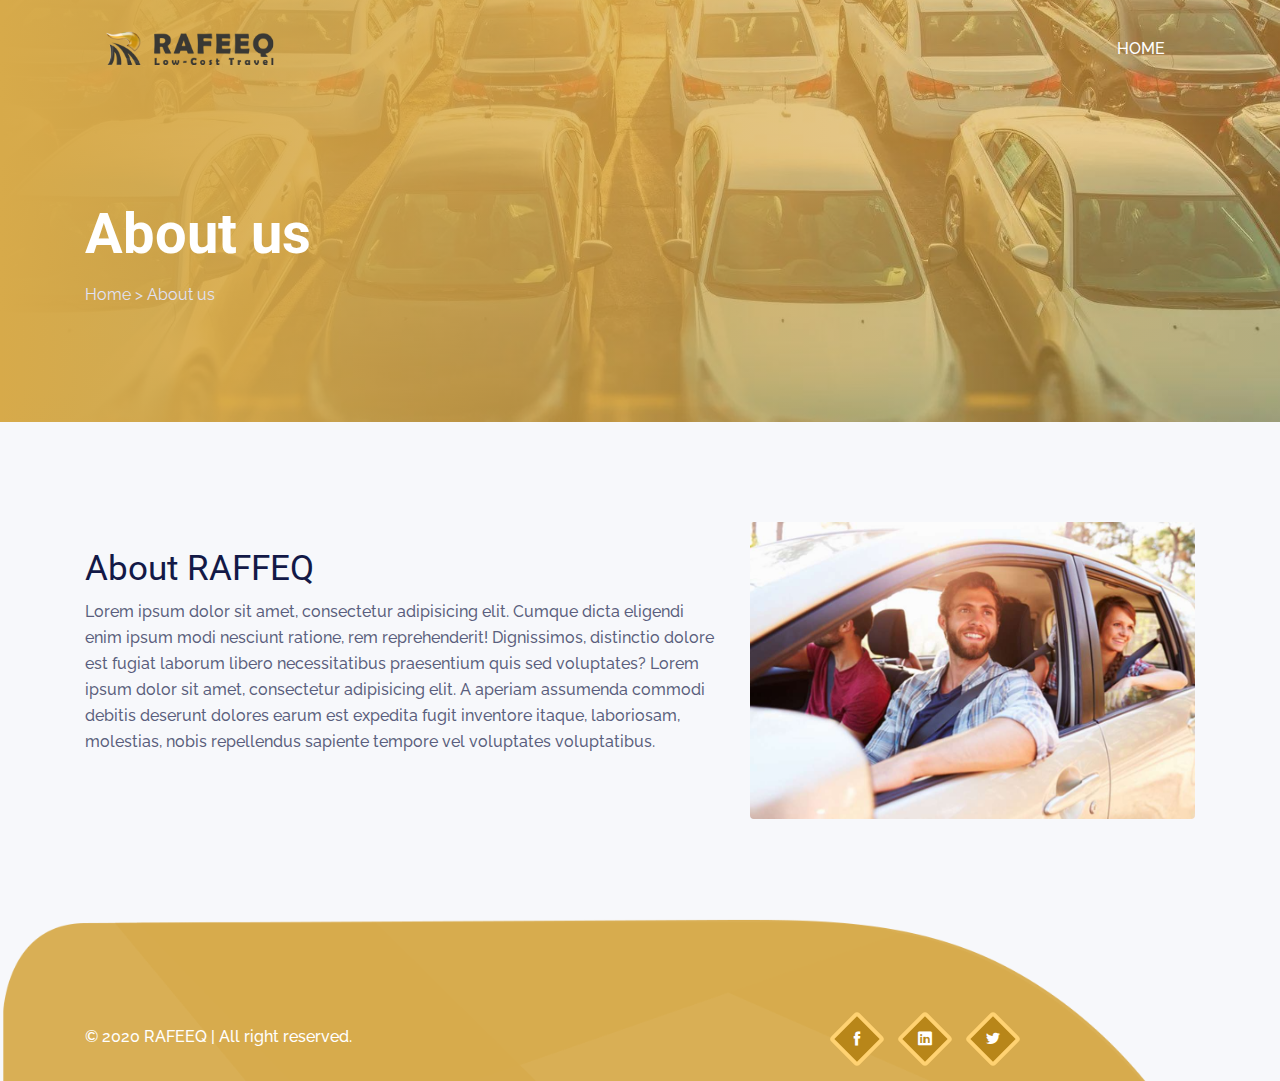
==== about.html @ f1e70dda "18/2" ====
<!DOCTYPE html>
<html lang="en">

<head>
    <meta charset="utf-8">
    <meta http-equiv="X-UA-Compatible" content="IE=edge">
    <meta name="viewport" content="width=device-width, initial-scale=1">
    <title>RAFEEQ - About Us</title>
    <!--bootstrap css-->
    <link rel="stylesheet" href="assets/css/bootstrap.min.css">
    <!--magnific popup css-->
    <link rel="stylesheet" href="assets/css/magnific-popup.css">
    <!--icofont css-->
    <link rel="stylesheet" href="assets/css/icofont.min.css">
    <!--icomoon css-->
    <link rel="stylesheet" href="assets/css/icomoon.css">
    <!--swiper css-->
    <link rel="stylesheet" href="assets/css/swiper.min.css">
    <!--owl carousel css-->
    <link rel="stylesheet" href="assets/css/owl.carousel.min.css">
    <!--animate css-->
    <link rel="stylesheet" href="assets/css/animate.css">
    <!--style css-->
    <link rel="stylesheet" href="assets/css/style.css">
    <!--responsive css-->
    <link rel="stylesheet" href="assets/css/responsive.css">
    <link rel="shortcut icon" href="assets/images/icon.png">
<body class="home-one">
<!--start preloader-->
<div class="preloader">
    <div class="spinner">
        <div class="double-bounce1"></div>
        <div class="double-bounce2"></div>
    </div>
</div>
<!--end preloader-->
<!--start header-->
<header id="header" class="style-one inner">
    <div class="container">
        <nav class="navbar navbar-expand-lg">
            <div class="container">
                <!--Logo-->
                <div id="logo">
                    <a class="logo" href="#"><img src="assets/images/logo.png" alt="logo"></a>
                </div>
                <button class="navbar-toggler" type="button" data-toggle="collapse" data-target="#navbarContent"
                        aria-controls="navbarContent" aria-expanded="false" aria-label="Toggle navigation">
                    <span class="icon-bar"><i class="icofont-navigation-menu"></i></span>
                </button>
                <!--navbar links-->
                <div class="collapse navbar-collapse" id="navbarContent">
                    <ul class="navbar-nav ml-auto inner v1">
                        <li class="nav-item">
                            <a class="nav-link" href="index.html" >HOME</a>
                        </li>
                    </ul>
                </div>
            </div>
        </nav>
    </div>
</header>
<!--end header-->
<!--start page content-->
<section id="page-cont">
    <!--start page header-->
    <div class="page-header bg-cover">
        <div class="container">
            <h2>About us</h2>
            <div class="page-breadcrumb">
                <ul>
                    <li><a href="index.html">Home</a></li>
                    <li>></li>
                    <li>About us</li>
                </ul>
            </div>
        </div>
    </div>
    <!--end page header-->
    <!--start blog wrap-->
    <div class="blog-wrap">
        <div class="container">
            <div class="row align-items-center">
                <div class="col-md-7">
                    <!--start blog single-->
                    <div class="blog-single">

                        <div class="post-cont pt-0">
                            <h2>About RAFFEQ</h2>
                            <p>
                                Lorem ipsum dolor sit amet, consectetur adipisicing elit. Cumque dicta eligendi enim
                                ipsum modi nesciunt ratione, rem reprehenderit! Dignissimos, distinctio dolore est
                                fugiat laborum libero necessitatibus praesentium quis sed voluptates?
                                Lorem ipsum dolor sit amet, consectetur adipisicing elit. A aperiam assumenda commodi
                                debitis deserunt dolores earum est expedita fugit inventore itaque, laboriosam,
                                molestias, nobis repellendus sapiente tempore vel voluptates voluptatibus.
                            </p>
                        </div>
                    </div>
                </div>
                <div class="col-lg-5">
                    <img src="assets/images/cars2.jpg" class="img-fluid rounded" alt="">
                </div>
            </div>
        </div>
    </div>
</section>
<!--end page content-->
<!--start footer-->
<footer id="footer" class="bg bg-cover">
    <div class="container">
        <div class="footer-bottom">
            <div class="row">
                <div class="col-md-6">
                    <div class="copyright-text">
                        <p class="text-white m-0">&copy; 2020 RAFEEQ | All right reserved.</p>
                    </div>
                </div>
                <div class="col-md-6">
                    <div class="footer-social text-center">
                        <ul>
                            <li><a href="#"><span><i class="icofont-facebook"></i></span></a></li>
                            <li><a href="#"><span><i class="icofont-linkedin"></i></span></a></li>
                            <li><a href="#"><span><i class="icofont-twitter"></i></span></a></li>
                        </ul>
                    </div>
                </div>
            </div>
        </div>
    </div>
</footer>
<!--end footer-->
<!--jQuery js-->
<script src="assets/js/jquery-3.3.1.min.js"></script>
<!--proper js-->
<script src="assets/js/popper.min.js"></script>
<!--bootstrap js-->
<script src="assets/js/bootstrap.min.js"></script>
<!--swiper js-->
<script src="assets/js/swiper.min.js"></script>
<!--counter js-->
<script src="assets/js/waypoints.js"></script>
<script src="assets/js/counterup.min.js"></script>
<!--magnic popup js-->
<script src="assets/js/magnific-popup.min.js"></script>
<!--owl carousel js-->
<script src="assets/js/owl.carousel.min.js"></script>
<!--scrollIt js-->
<script src="assets/js/scrollIt.min.js"></script>
<!--validator js-->
<script src="assets/js/validator.min.js"></script>
<!--contact js-->
<script src="assets/js/contact.js"></script>
<!--main js-->
<script src="assets/js/custom.js"></script>

</body>

</html>
---- assets/css/icomoon.css ----
@font-face {
  font-family: 'icomoon';
  src:  url('../fonts/icomoonded3.eot?m8hnq7');
  src:  url('../fonts/icomoonded3.eot?m8hnq7#iefix') format('embedded-opentype'),
    url('../fonts/icomoonded3.ttf?m8hnq7') format('truetype'),
    url('../fonts/icomoonded3.woff?m8hnq7') format('woff'),
    url('../fonts/icomoonded3.svg?m8hnq7#icomoon') format('svg');
  font-weight: normal;
  font-style: normal;
}

[class^="icon-"], [class*=" icon-"] {
  /* use !important to prevent issues with browser extensions that change fonts */
  font-family: 'icomoon' !important;
  speak: none;
  font-style: normal;
  font-weight: normal;
  font-variant: normal;
  text-transform: none;
  line-height: 1;

  /* Better Font Rendering =========== */
  -webkit-font-smoothing: antialiased;
  -moz-osx-font-smoothing: grayscale;
}

.icon-archery:before {
  content: "\e900";
}
.icon-badge:before {
  content: "\e901";
}
.icon-cloud-computing:before {
  content: "\e902";
}
.icon-dimond:before {
  content: "\e903";
}
.icon-download-cloud:before {
  content: "\e904";
}
.icon-employee:before {
  content: "\e905";
}
.icon-gears:before {
  content: "\e906";
}
.icon-hand:before {
  content: "\e907";
}
.icon-pictures:before {
  content: "\e908";
}
.icon-plane:before {
  content: "\e909";
}
.icon-right-arrow:before {
  content: "\e90a";
}
.icon-rocket:before {
  content: "\e90b";
}
.icon-secure-shield:before {
  content: "\e90c";
}
.icon-shooting-star:before {
  content: "\e90d";
}
.icon-smartphone:before {
  content: "\e90e";
}
.icon-support:before {
  content: "\e90f";
}
.icon-team1:before {
  content: "\e910";
}
.icon-team:before {
  content: "\e911";
}
.icon-trophy:before {
  content: "\e912";
}
.icon-utensils:before {
  content: "\e913";
}
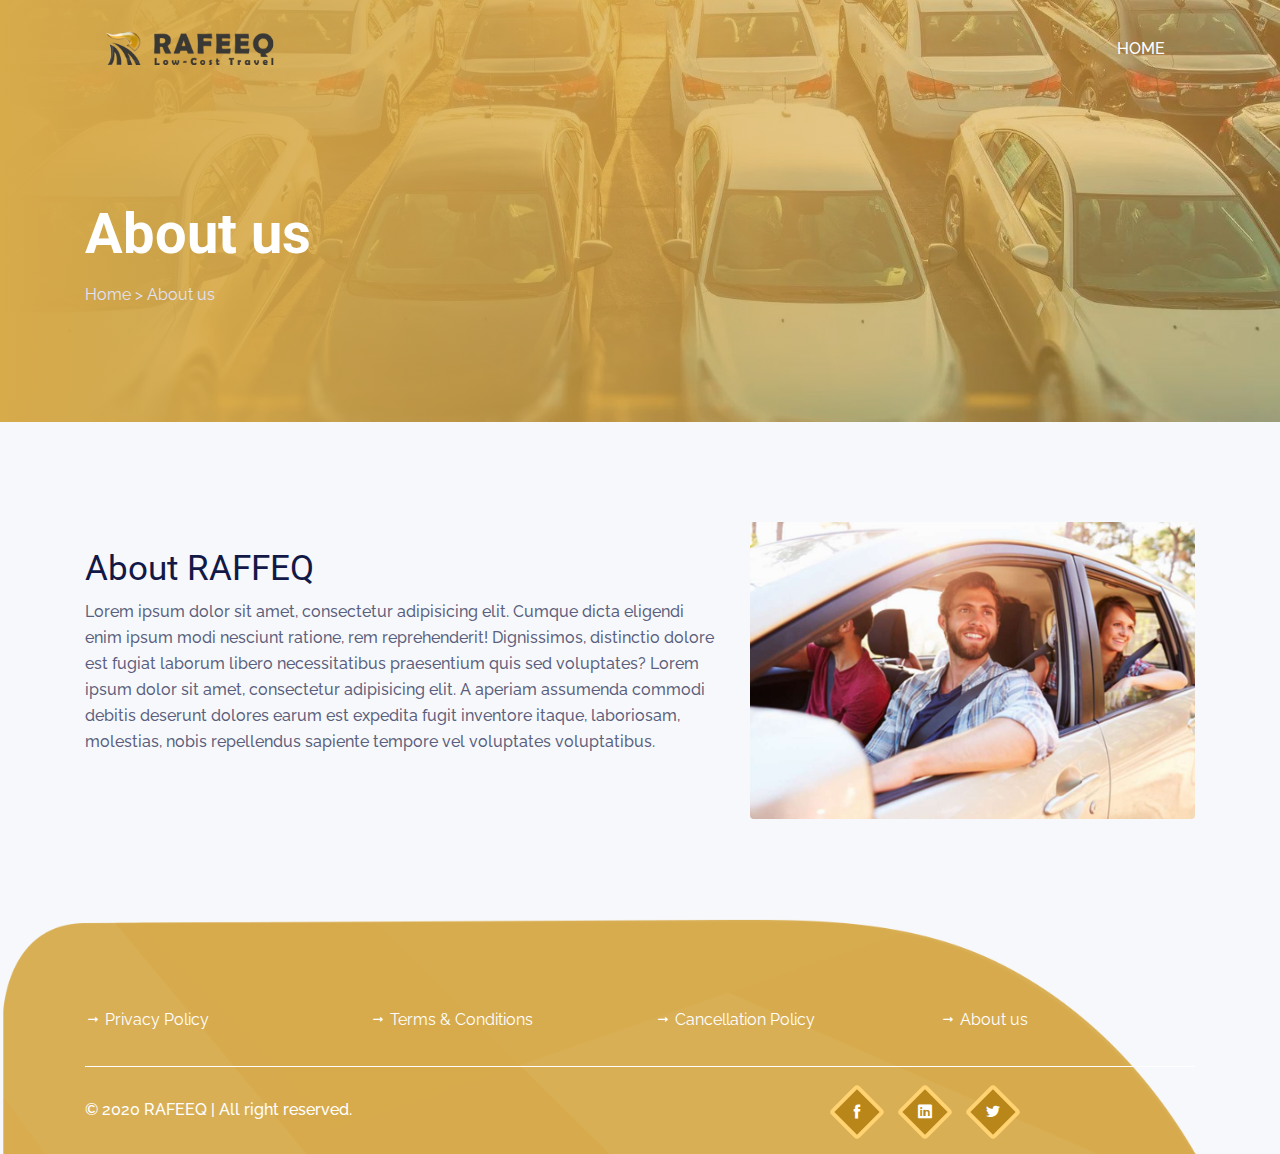
==== commit 7634c081: "19/2" ====
--- a/about.html
+++ b/about.html
@@ -41,7 +41,7 @@
             <div class="container">
                 <!--Logo-->
                 <div id="logo">
-                    <a class="logo" href="#"><img src="assets/images/logo.png" alt="logo"></a>
+                    <a class="logo" href="index.html"><img src="assets/images/logo.png" alt="logo"></a>
                 </div>
                 <button class="navbar-toggler" type="button" data-toggle="collapse" data-target="#navbarContent"
                         aria-controls="navbarContent" aria-expanded="false" aria-label="Toggle navigation">
@@ -108,6 +108,38 @@
 <!--start footer-->
 <footer id="footer" class="bg bg-cover">
     <div class="container">
+        <div class="footer-top">
+            <div class="row">
+                <div class="col-lg-3 col-md-6">
+                    <div class="footer-widget-single">
+                        <ul>
+                            <li><a href="privacy-policy.html"><i class="icofont-long-arrow-right"></i> Privacy Policy</a></li>
+                        </ul>
+                    </div>
+                </div>
+                <div class="col-lg-3 col-md-6">
+                    <div class="footer-widget-single">
+                        <ul>
+                            <li><a href="terms-conditions.html"><i class="icofont-long-arrow-right"></i> Terms & Conditions</a></li>
+                        </ul>
+                    </div>
+                </div>
+                <div class="col-lg-3 col-md-6">
+                    <div class="footer-widget-single">
+                        <ul>
+                            <li><a href="cancellation-policy.html"><i class="icofont-long-arrow-right"></i> Cancellation Policy</a></li>
+                        </ul>
+                    </div>
+                </div>
+                <div class="col-lg-3 col-md-6">
+                    <div class="footer-widget-single">
+                        <ul>
+                            <li><a href="about.html"><i class="icofont-long-arrow-right"></i> About us</a></li>
+                        </ul>
+                    </div>
+                </div>
+            </div>
+        </div>
         <div class="footer-bottom">
             <div class="row">
                 <div class="col-md-6">
--- a/assets/css/style.css
+++ b/assets/css/style.css
@@ -804,7 +804,6 @@
 
 .features-single {
     margin: 0 0 20px;
-    cursor: pointer;
     border-radius: 10px;
     -webkit-transition: 0.5s;
     transition: 0.5s
@@ -818,7 +817,7 @@
     transition: 0.3s
 }
 
-.features-single:hover .icon i,
+
 .features-single .feature-link.active i,
 .features-single.v2 .icon i {
     color: #D7AA4A
@@ -841,7 +840,7 @@
     background-repeat: no-repeat;
 }
 
-.features-single:hover i,
+
 .features-single .feature-link.active i {
     background-image: url(../images/icons/feat-icon-bg.png);
 }
@@ -863,8 +862,7 @@
     overflow: hidden
 }
 
-.features-single .feature-link.active,
-.features-single:hover .feature-link {
+.features-single .feature-link.active{
     background-color: #D7AA4A
 }
 
@@ -881,8 +879,6 @@
 
 .features-single .feature-link.active h4,
 .features-single .feature-link.active p,
-.features-single:hover h4,
-.features-single:hover p,
 .features-single.v2 h4,
 .features-single.v2 p {
     color: #fff !important
@@ -897,16 +893,18 @@
     box-shadow: 0px 3px 24px 0px rgba(0, 0, 0, 0.35) !important;
 }
 
-.features-carousel .owl-nav {
+.features-carousel .owl-nav,
+.screen-carousel-default .owl-nav{
     position: absolute;
     left: 0;
     right: 0;
-    bottom: -175px;
+    bottom: -145px;
     width: 100%;
     text-align: center
 }
 
-.features-carousel .owl-nav div {
+.features-carousel .owl-nav div,
+.screen-carousel-default .owl-nav div{
     background-color: #fff1d4;
     width: 65px;
     height: 65px;
@@ -937,7 +935,8 @@
     left: auto;
 }
 
-.features-carousel .owl-nav div:hover {
+.features-carousel .owl-nav div:hover,
+.screen-carousel-default .owl-nav div:hover {
     background-color: #D7AA4A;
     color: #fff;
 }
@@ -2171,7 +2170,6 @@
 }
 
 .screen-carousel-wrap-default {
-    margin-right: -25%;
     margin-top: 45px
 }
 
@@ -2202,10 +2200,11 @@
     margin-top: 35px
 }
 
-.screen-carousel-default.owl-carousel .owl-dots {
-    position: absolute;
-    left: -36%;
-    bottom: 28%;
+.screen-carousel-default.owl-carousel .owl-nav {
+    position: absolute;
+    bottom: 22%;
+    left: -38%;
+    width: 200px;
 }
 
 .screen-carousel-default.owl-carousel .owl-dot {
@@ -2783,8 +2782,8 @@
     color: #fff;
 }
 
-.footer-widget-single ul li:hover a {
-    color: #131947
+.footer-widget-single ul li a:hover {
+    color: #393834
 }
 
 .footer-widget-single .footer-btns li {
@@ -2844,11 +2843,12 @@
 
 .footer-bottom {
     padding: 25px 0 0;
-    overflow: hidden
+    overflow: hidden;
+    border-top: 1px solid white;
 }
 
 .footer-top {
-    padding: 0 0 110px
+    padding: 0 0 20px
 }
 
 .copyright-text p {
@@ -3389,4 +3389,10 @@
     display: block;
     background: url(../images/check.svg);
     background-size: contain;
+}
+#hero-area{
+    padding-bottom: 0 !important;
+}
+#about-area{
+    padding-top:0 !important;
 }--- a/assets/css/responsive.css
+++ b/assets/css/responsive.css
@@ -26,7 +26,7 @@
         padding: 120px 0 160px;
     }
 
-    .screen-carousel-default.owl-carousel .owl-dots {
+    .screen-carousel-default.owl-carousel .owl-nav {
         bottom: 12%;
         left: -50%
     }
@@ -88,7 +88,7 @@
         padding: 120px 0 160px;
     }
 
-    .screen-carousel-default.owl-carousel .owl-dots {
+    .screen-carousel-default.owl-carousel .owl-nav {
         bottom: 12%;
         left: -50%
     }
@@ -159,7 +159,7 @@
         padding: 120px 0 160px;
     }
 
-    .screen-carousel-default.owl-carousel .owl-dots {
+    .screen-carousel-default.owl-carousel .owl-nav {
         bottom: 12%;
         left: -50%
     }
@@ -349,7 +349,7 @@
         padding-right: 30px;
     }
 
-    .screen-carousel-default.owl-carousel .owl-dots {
+    .screen-carousel-default.owl-carousel .owl-nav {
         left: -380px;
         bottom: 150px;
     }
@@ -791,9 +791,9 @@
         padding-right: 20px;
     }
 
-    .screen-carousel-default.owl-carousel .owl-dots {
-        left: -250px;
-        bottom: 50px;
+    .screen-carousel-default.owl-carousel .owl-nav {
+        left: -317px;
+        bottom: 20px;
     }
 
     .app-frame-default img {
@@ -1320,7 +1320,7 @@
         text-align: center;
     }
 
-    .screen-carousel-default.owl-carousel .owl-dots {
+    .screen-carousel-default.owl-carousel .owl-nav {
         position: absolute;
         left: 0;
         bottom: -150px;
@@ -2097,10 +2097,11 @@
         text-align: center;
     }
 
-    .screen-carousel-default.owl-carousel .owl-dots {
+    .screen-carousel-default.owl-carousel .owl-nav {
         position: absolute;
         left: 0;
-        bottom: -122px;
+        bottom: -65px;
+        width: 100%;
         right: 0;
         text-align: center;
     }
@@ -2909,10 +2910,11 @@
         text-align: center;
     }
 
-    .screen-carousel-default.owl-carousel .owl-dots {
+    .screen-carousel-default.owl-carousel .owl-nav {
         position: absolute;
         left: 0;
-        bottom: -122px;
+        width: 100%;
+        bottom: -70px;
         right: 0;
         text-align: center;
     }
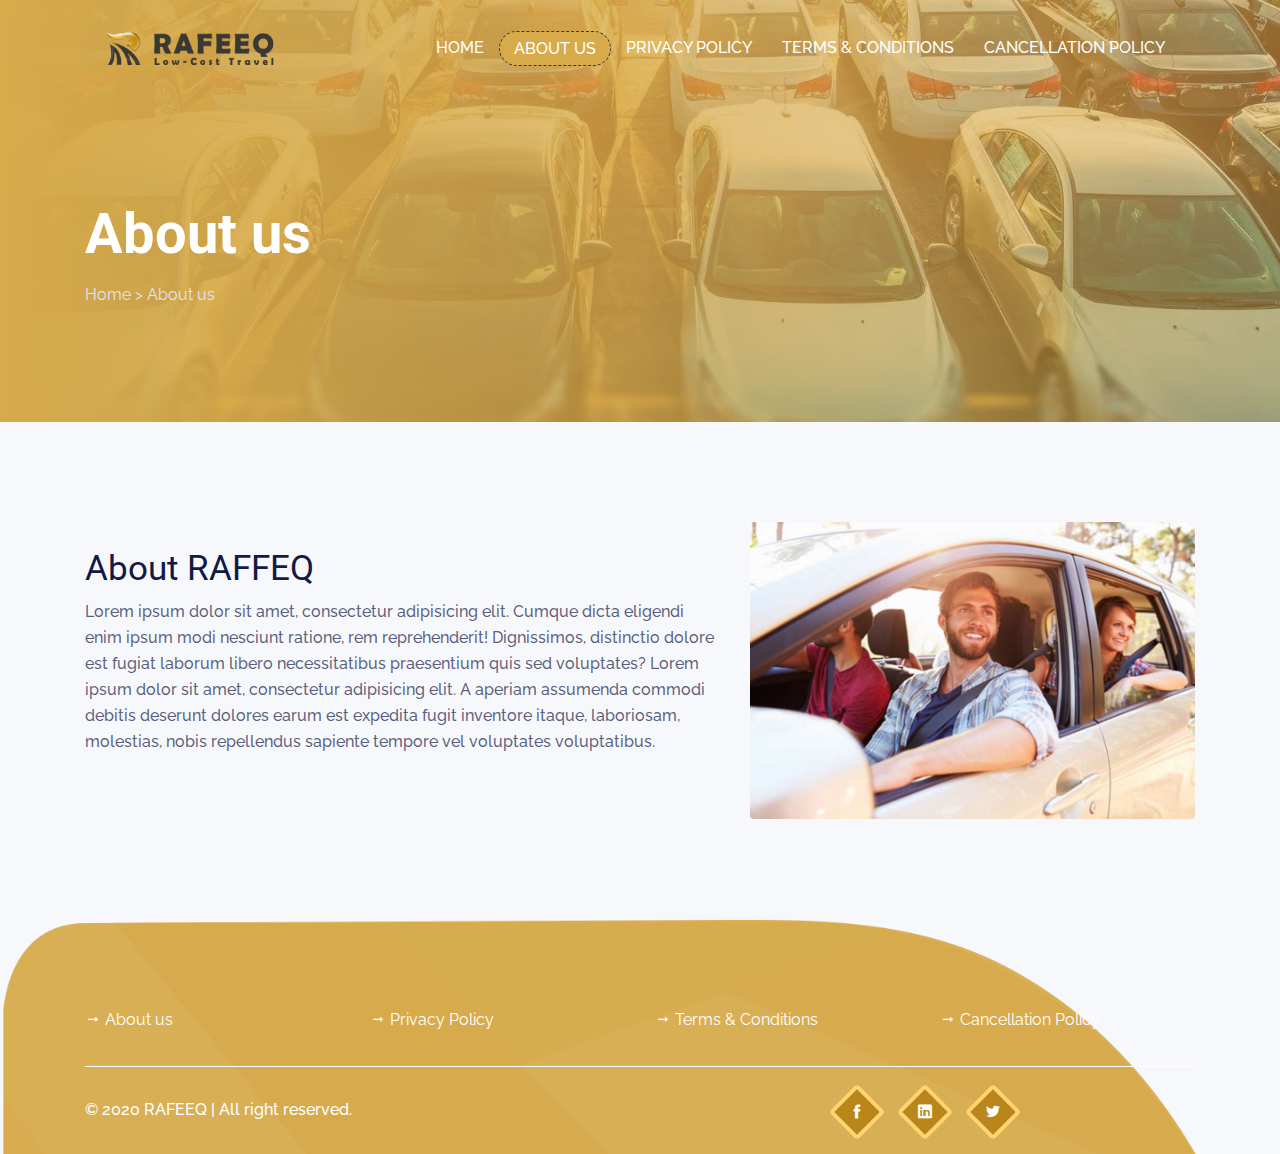
==== commit 9c8e3d9e: "19/2" ====
--- a/about.html
+++ b/about.html
@@ -51,7 +51,19 @@
                 <div class="collapse navbar-collapse" id="navbarContent">
                     <ul class="navbar-nav ml-auto inner v1">
                         <li class="nav-item">
-                            <a class="nav-link" href="index.html" >HOME</a>
+                            <a class="nav-link" href="index.html">Home</a>
+                        </li>
+                        <li class="nav-item">
+                            <a class="nav-link active" href="about.html">About us</a>
+                        </li>
+                        <li class="nav-item">
+                            <a class="nav-link" href="privacy-policy.html">Privacy Policy</a>
+                        </li>
+                        <li class="nav-item">
+                            <a class="nav-link" href="terms-conditions.html"> Terms & Conditions</a>
+                        </li>
+                        <li class="nav-item">
+                            <a class="nav-link" href="cancellation-policy.html">  Cancellation Policy</a>
                         </li>
                     </ul>
                 </div>
@@ -113,6 +125,13 @@
                 <div class="col-lg-3 col-md-6">
                     <div class="footer-widget-single">
                         <ul>
+                            <li><a href="about.html"><i class="icofont-long-arrow-right"></i> About us</a></li>
+                        </ul>
+                    </div>
+                </div>
+                <div class="col-lg-3 col-md-6">
+                    <div class="footer-widget-single">
+                        <ul>
                             <li><a href="privacy-policy.html"><i class="icofont-long-arrow-right"></i> Privacy Policy</a></li>
                         </ul>
                     </div>
@@ -128,13 +147,6 @@
                     <div class="footer-widget-single">
                         <ul>
                             <li><a href="cancellation-policy.html"><i class="icofont-long-arrow-right"></i> Cancellation Policy</a></li>
-                        </ul>
-                    </div>
-                </div>
-                <div class="col-lg-3 col-md-6">
-                    <div class="footer-widget-single">
-                        <ul>
-                            <li><a href="about.html"><i class="icofont-long-arrow-right"></i> About us</a></li>
                         </ul>
                     </div>
                 </div>
@@ -160,6 +172,7 @@
         </div>
     </div>
 </footer>
+
 <!--end footer-->
 <!--jQuery js-->
 <script src="assets/js/jquery-3.3.1.min.js"></script>
--- a/assets/css/style.css
+++ b/assets/css/style.css
@@ -3355,7 +3355,7 @@
     padding-left: 1.5rem;
 }
 .list-1 strong{
-    font-size: 19px;
+    font-size: 16px;
 }
 .list-1 ul{
     list-style-type: disc;
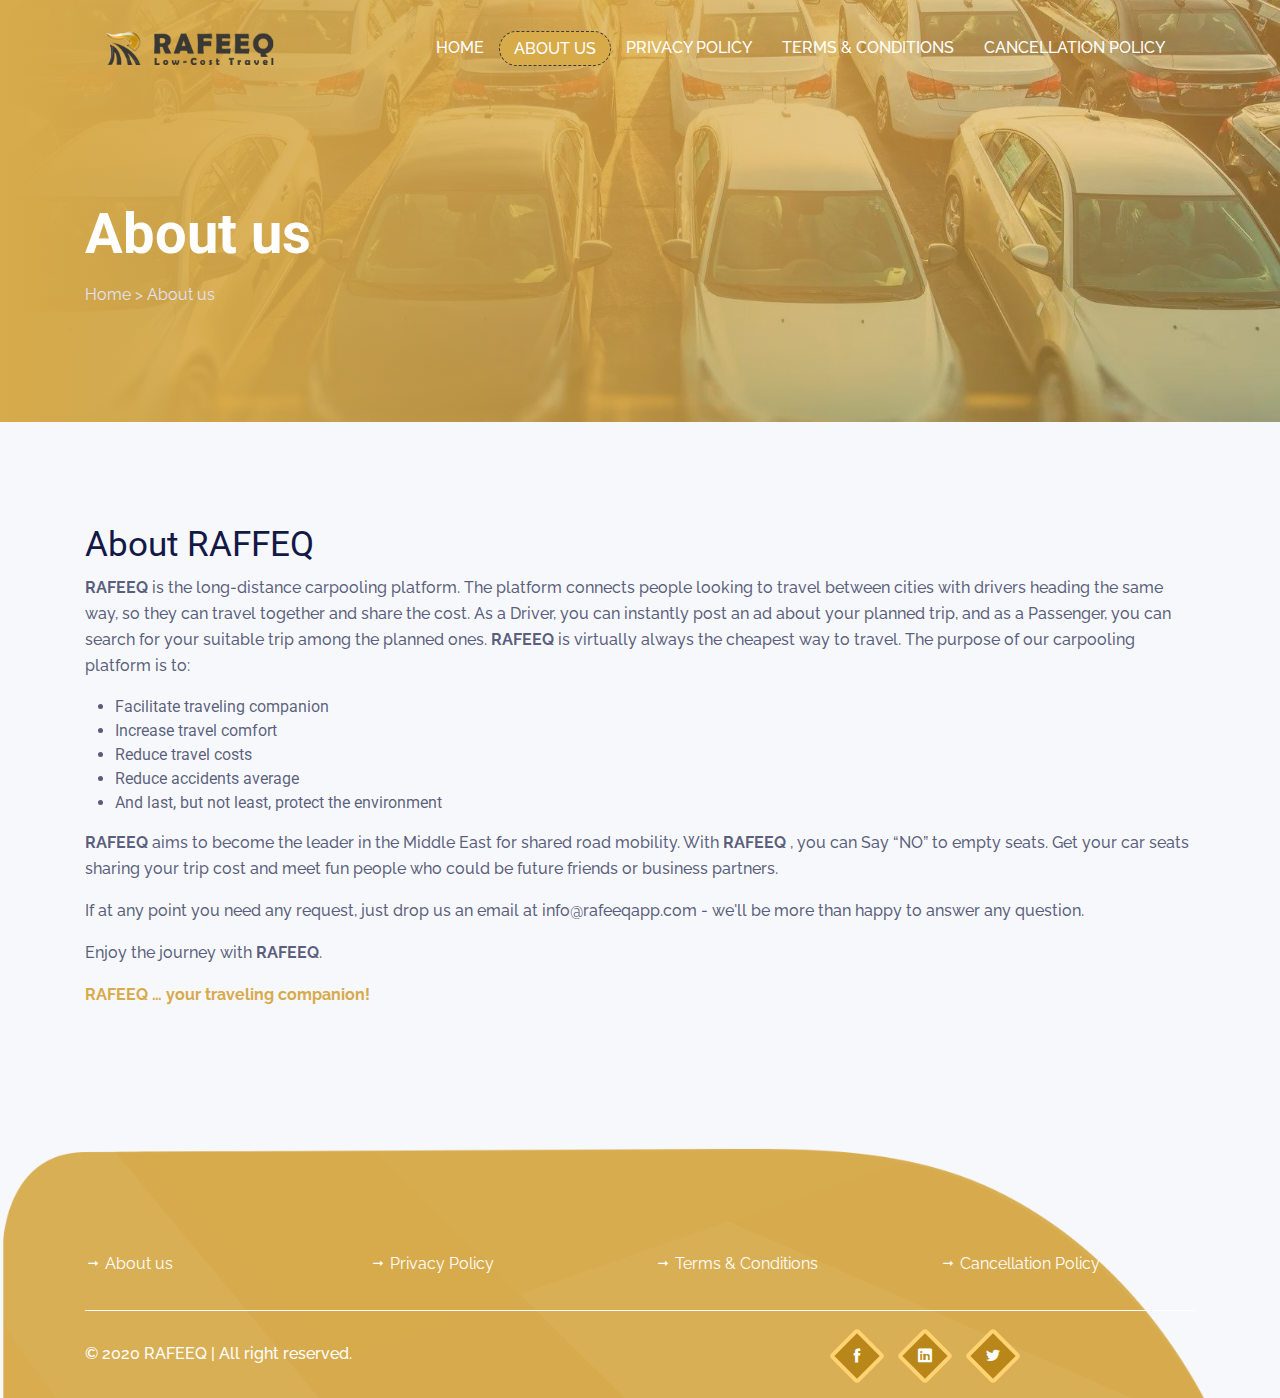
==== commit 570b5fb6: "19/2" ====
--- a/about.html
+++ b/about.html
@@ -63,7 +63,7 @@
                             <a class="nav-link" href="terms-conditions.html"> Terms & Conditions</a>
                         </li>
                         <li class="nav-item">
-                            <a class="nav-link" href="cancellation-policy.html">  Cancellation Policy</a>
+                            <a class="nav-link" href="cancellation-policy.html"> Cancellation Policy</a>
                         </li>
                     </ul>
                 </div>
@@ -91,27 +91,55 @@
     <!--start blog wrap-->
     <div class="blog-wrap">
         <div class="container">
-            <div class="row align-items-center">
-                <div class="col-md-7">
+            <div class="row align-items-center justify-content-center">
+                <div class="col-md-12">
                     <!--start blog single-->
                     <div class="blog-single">
 
                         <div class="post-cont pt-0">
                             <h2>About RAFFEQ</h2>
                             <p>
-                                Lorem ipsum dolor sit amet, consectetur adipisicing elit. Cumque dicta eligendi enim
-                                ipsum modi nesciunt ratione, rem reprehenderit! Dignissimos, distinctio dolore est
-                                fugiat laborum libero necessitatibus praesentium quis sed voluptates?
-                                Lorem ipsum dolor sit amet, consectetur adipisicing elit. A aperiam assumenda commodi
-                                debitis deserunt dolores earum est expedita fugit inventore itaque, laboriosam,
-                                molestias, nobis repellendus sapiente tempore vel voluptates voluptatibus.
+                                <strong>RAFEEQ</strong> is the long-distance carpooling platform. The platform connects
+                                people looking to
+                                travel between cities with drivers heading the same way, so they can travel together and
+                                share the cost. As a Driver, you can instantly post an ad about your planned trip, and
+                                as a Passenger, you can search for your suitable trip among the planned ones. <strong>RAFEEQ</strong>
+                                is
+                                virtually always the cheapest way to travel. The purpose of our carpooling platform is
+                                to:
+                            </p>
+                            <div class="list-1 pl-0">
+                                <ul>
+                                    <li>Facilitate traveling companion</li>
+                                    <li>Increase travel comfort</li>
+                                    <li>Reduce travel costs</li>
+                                    <li>Reduce accidents average</li>
+                                    <li>And last, but not least, protect the environment</li>
+                                </ul>
+                            </div>
+                            <p>
+                                <strong>RAFEEQ</strong> aims to become the leader in the Middle East for shared road
+                                mobility. With
+                                <strong>RAFEEQ</strong> , you can Say “NO” to empty seats. Get your car seats sharing
+                                your trip cost and
+                                meet fun people who could be future friends or business partners.
+                            </p>
+                            <p>
+                                If at any point you need any request, just drop us an email at info@rafeeqapp.com -
+                                we'll be more than happy to answer any question.
+                            </p>
+                            <p>
+                                Enjoy the journey with <strong>RAFEEQ</strong>.
+                            </p>
+                            <p>
+                                <strong class="color1">RAFEEQ … your traveling companion!</strong>
                             </p>
                         </div>
                     </div>
                 </div>
-                <div class="col-lg-5">
-                    <img src="assets/images/cars2.jpg" class="img-fluid rounded" alt="">
-                </div>
+<!--                <div class="col-lg-8">-->
+<!--                    <img src="assets/images/cars2.jpg" class="img-fluid rounded" alt="">-->
+<!--                </div>-->
             </div>
         </div>
     </div>
@@ -132,21 +160,24 @@
                 <div class="col-lg-3 col-md-6">
                     <div class="footer-widget-single">
                         <ul>
-                            <li><a href="privacy-policy.html"><i class="icofont-long-arrow-right"></i> Privacy Policy</a></li>
-                        </ul>
-                    </div>
-                </div>
-                <div class="col-lg-3 col-md-6">
-                    <div class="footer-widget-single">
-                        <ul>
-                            <li><a href="terms-conditions.html"><i class="icofont-long-arrow-right"></i> Terms & Conditions</a></li>
-                        </ul>
-                    </div>
-                </div>
-                <div class="col-lg-3 col-md-6">
-                    <div class="footer-widget-single">
-                        <ul>
-                            <li><a href="cancellation-policy.html"><i class="icofont-long-arrow-right"></i> Cancellation Policy</a></li>
+                            <li><a href="privacy-policy.html"><i class="icofont-long-arrow-right"></i> Privacy
+                                Policy</a></li>
+                        </ul>
+                    </div>
+                </div>
+                <div class="col-lg-3 col-md-6">
+                    <div class="footer-widget-single">
+                        <ul>
+                            <li><a href="terms-conditions.html"><i class="icofont-long-arrow-right"></i> Terms &
+                                Conditions</a></li>
+                        </ul>
+                    </div>
+                </div>
+                <div class="col-lg-3 col-md-6">
+                    <div class="footer-widget-single">
+                        <ul>
+                            <li><a href="cancellation-policy.html"><i class="icofont-long-arrow-right"></i> Cancellation
+                                Policy</a></li>
                         </ul>
                     </div>
                 </div>
--- a/assets/css/style.css
+++ b/assets/css/style.css
@@ -2680,7 +2680,7 @@
 ---------------------------------------------------------------------------------------*/
 
 #footer {
-    padding: 75px 0 0;
+    padding: 90px 0 0;
 }
 
 #footer.bg {
@@ -3395,4 +3395,7 @@
 }
 #about-area{
     padding-top:0 !important;
+}
+.color1{
+    color: #d7aa4a;
 }